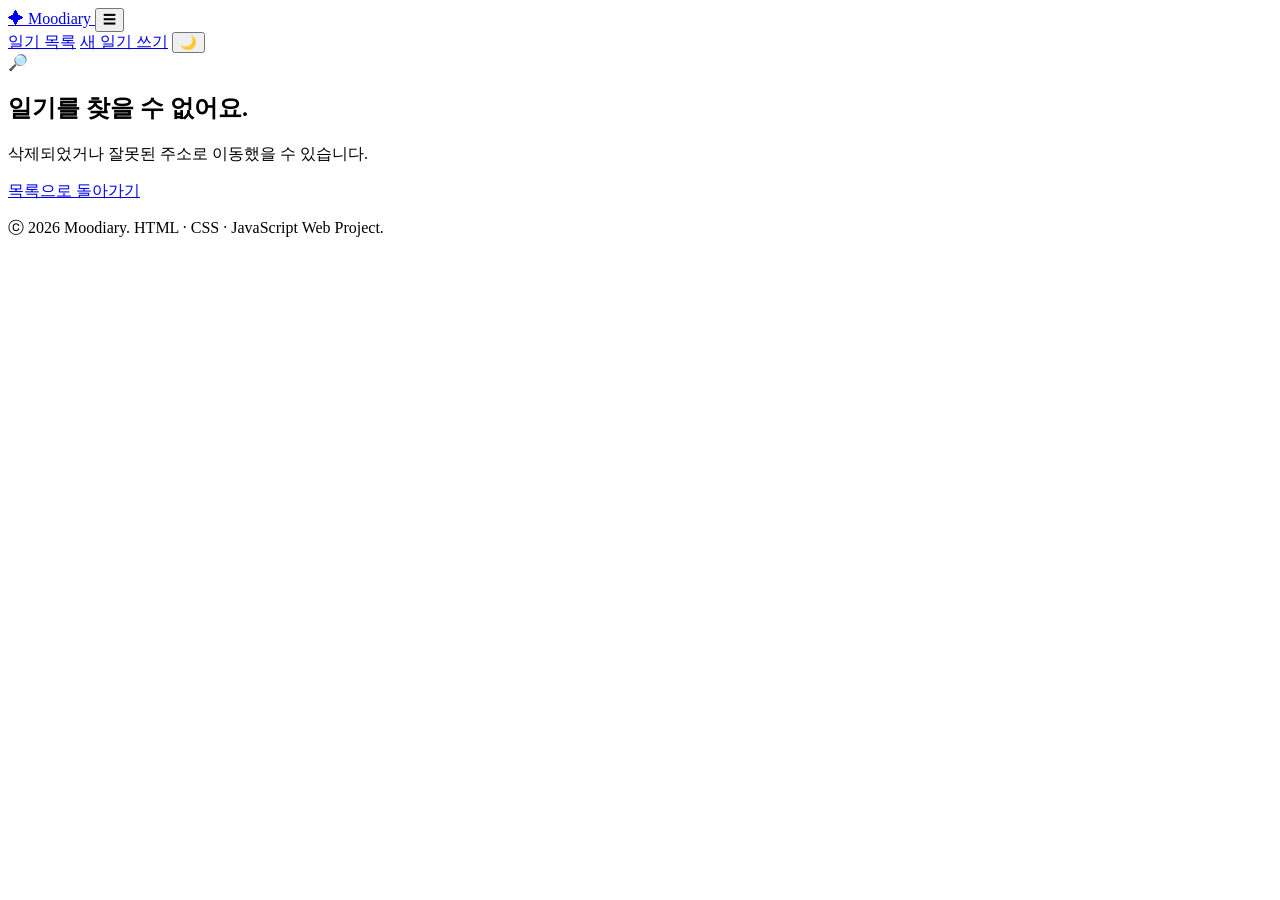
==== detail.html @ dfb2eb29 "Add files via upload" ====
<!DOCTYPE html>
<html lang="ko">
<head>
  <meta charset="UTF-8" />
  <meta name="viewport" content="width=device-width, initial-scale=1.0" />
  <title>Moodiary | 일기 상세</title>
  <link rel="stylesheet" href="./assets/css/style.css" />
</head>
<body data-page="detail">
  <header class="site-header">
    <a class="logo" href="index.html" aria-label="Moodiary 홈으로 이동">
      <span class="logo-icon">✦</span>
      <span>Moodiary</span>
    </a>

    <button class="menu-toggle" id="menuToggle" aria-label="메뉴 열기">☰</button>

    <nav class="main-nav" id="mainNav">
      <a href="index.html">일기 목록</a>
      <a href="write.html">새 일기 쓰기</a>
      <button class="theme-toggle" id="themeToggle" type="button">🌙</button>
    </nav>
  </header>

  <main class="section-wrap detail-wrap">
    <article class="detail-card" id="detailCard"></article>

    <section class="empty-state hidden" id="notFoundState">
      <div class="empty-icon">🔎</div>
      <h1>일기를 찾을 수 없어요.</h1>
      <p>삭제되었거나 잘못된 주소로 이동했을 수 있습니다.</p>
      <a class="btn primary" href="index.html">목록으로 돌아가기</a>
    </section>
  </main>

  <footer class="site-footer">
    <p>ⓒ 2026 Moodiary. HTML · CSS · JavaScript Web Project.</p>
  </footer>

  <div class="toast" id="toast" role="status" aria-live="polite"></div>

  <script src="https://code.jquery.com/jquery-3.6.0.min.js"></script>
  <script src="./assets/js/app.js"></script>
</body>
</html>
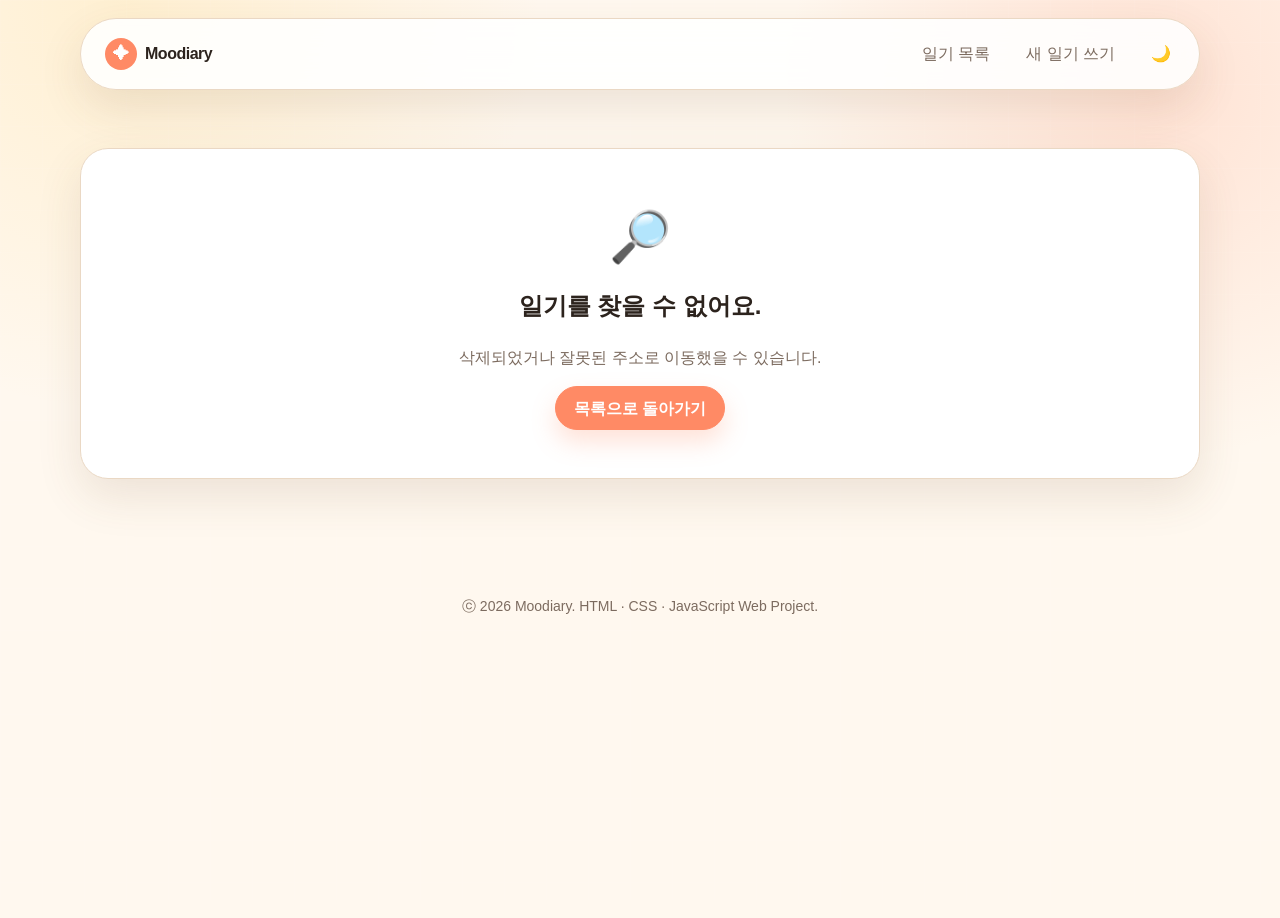
==== commit 165a364f: "Update detail.html" ====
--- a/detail.html
+++ b/detail.html
@@ -4,7 +4,7 @@
   <meta charset="UTF-8" />
   <meta name="viewport" content="width=device-width, initial-scale=1.0" />
   <title>Moodiary | 일기 상세</title>
-  <link rel="stylesheet" href="./assets/css/style.css" />
+  <link rel="stylesheet" href="./style.css">
 </head>
 <body data-page="detail">
   <header class="site-header">
@@ -40,6 +40,6 @@
   <div class="toast" id="toast" role="status" aria-live="polite"></div>
 
   <script src="https://code.jquery.com/jquery-3.6.0.min.js"></script>
-  <script src="./assets/js/app.js"></script>
+<script src="./app.js"></script>
 </body>
 </html>
--- a/style.css
+++ b/style.css
@@ -0,0 +1,771 @@
+
+
+:root {
+  --bg: #fff8ef;
+  --panel: #ffffff;
+  --panel-soft: #fff1df;
+  --text: #2c231d;
+  --muted: #7c6b5f;
+  --line: #ead8c4;
+  --primary: #ff8a65;
+  --primary-dark: #e75f3d;
+  --accent: #ffd166;
+  --shadow: 0 18px 45px rgba(103, 73, 45, 0.12);
+  --radius-lg: 28px;
+  --radius-md: 18px;
+  --radius-sm: 12px;
+}
+
+body.dark {
+  --bg: #171411;
+  --panel: #25201c;
+  --panel-soft: #302821;
+  --text: #fff8ef;
+  --muted: #c8b7a8;
+  --line: #4b3e34;
+  --primary: #ff9b78;
+  --primary-dark: #ffb099;
+  --accent: #ffd166;
+  --shadow: 0 18px 45px rgba(0, 0, 0, 0.25);
+}
+
+* {
+  box-sizing: border-box;
+}
+
+html {
+  scroll-behavior: smooth;
+}
+
+body {
+  margin: 0;
+  min-height: 100vh;
+  font-family: "Pretendard", "Apple SD Gothic Neo", "Malgun Gothic", Arial, sans-serif;
+  background:
+    radial-gradient(circle at 10% 0%, rgba(255, 209, 102, 0.22), transparent 28%),
+    radial-gradient(circle at 90% 10%, rgba(255, 138, 101, 0.2), transparent 26%),
+    var(--bg);
+  color: var(--text);
+  line-height: 1.6;
+}
+
+body::before {
+  content: "";
+  position: fixed;
+  inset: 0;
+  pointer-events: none;
+  background-image: linear-gradient(rgba(255, 255, 255, 0.18) 1px, transparent 1px),
+    linear-gradient(90deg, rgba(255, 255, 255, 0.18) 1px, transparent 1px);
+  background-size: 42px 42px;
+  opacity: 0.35;
+}
+
+button,
+input,
+select,
+textarea {
+  font: inherit;
+}
+
+a {
+  color: inherit;
+  text-decoration: none;
+}
+
+.hidden {
+  display: none !important;
+}
+
+.site-header {
+  position: sticky;
+  top: 0;
+  z-index: 20;
+  width: min(1120px, calc(100% - 32px));
+  margin: 18px auto 0;
+  padding: 12px 14px;
+  display: flex;
+  align-items: center;
+  justify-content: space-between;
+  gap: 18px;
+  background: color-mix(in srgb, var(--panel) 88%, transparent);
+  border: 1px solid var(--line);
+  border-radius: 999px;
+  box-shadow: var(--shadow);
+  backdrop-filter: blur(16px);
+}
+
+.logo {
+  display: inline-flex;
+  align-items: center;
+  gap: 8px;
+  padding: 6px 10px;
+  font-weight: 900;
+  letter-spacing: -0.03em;
+}
+
+.logo-icon {
+  display: grid;
+  place-items: center;
+  width: 32px;
+  height: 32px;
+  border-radius: 50%;
+  background: var(--primary);
+  color: #fff;
+}
+
+.main-nav {
+  display: flex;
+  align-items: center;
+  gap: 8px;
+}
+
+.main-nav a,
+.theme-toggle,
+.menu-toggle {
+  border: 0;
+  border-radius: 999px;
+  padding: 10px 14px;
+  background: transparent;
+  color: var(--muted);
+  cursor: pointer;
+  transition: 0.2s ease;
+}
+
+.main-nav a:hover,
+.theme-toggle:hover,
+.main-nav a.active {
+  color: var(--text);
+  background: var(--panel-soft);
+}
+
+.menu-toggle {
+  display: none;
+  font-size: 20px;
+}
+
+.section-wrap {
+  width: min(1120px, calc(100% - 32px));
+  margin: 0 auto;
+}
+
+.hero {
+  display: grid;
+  grid-template-columns: minmax(0, 1fr) 330px;
+  align-items: stretch;
+  gap: 24px;
+  padding: 76px 0 28px;
+}
+
+.hero-text,
+.today-card,
+.form-panel,
+.preview-panel,
+.detail-card,
+.empty-state,
+.toolbar,
+.stat-card {
+  position: relative;
+  background: var(--panel);
+  border: 1px solid var(--line);
+  border-radius: var(--radius-lg);
+  box-shadow: var(--shadow);
+}
+
+.hero-text {
+  padding: clamp(28px, 5vw, 56px);
+  overflow: hidden;
+}
+
+.hero-text::after {
+  content: "☁️";
+  position: absolute;
+  right: 42px;
+  bottom: 28px;
+  font-size: 96px;
+  opacity: 0.16;
+}
+
+.eyebrow {
+  margin: 0 0 8px;
+  color: var(--primary-dark);
+  font-weight: 800;
+  font-size: 13px;
+  letter-spacing: 0.1em;
+  text-transform: uppercase;
+}
+
+h1,
+h2,
+h3,
+p {
+  margin-top: 0;
+}
+
+.hero h1,
+.form-panel h1,
+.detail-card h1 {
+  margin-bottom: 16px;
+  font-size: clamp(32px, 6vw, 58px);
+  line-height: 1.08;
+  letter-spacing: -0.065em;
+}
+
+.hero-desc,
+.page-desc {
+  max-width: 650px;
+  color: var(--muted);
+}
+
+.hero-actions,
+.form-actions,
+.detail-actions {
+  display: flex;
+  flex-wrap: wrap;
+  gap: 10px;
+  margin-top: 24px;
+}
+
+.btn {
+  display: inline-flex;
+  align-items: center;
+  justify-content: center;
+  min-height: 44px;
+  padding: 0 18px;
+  border: 1px solid var(--line);
+  border-radius: 999px;
+  font-weight: 800;
+  cursor: pointer;
+  transition: transform 0.2s ease, box-shadow 0.2s ease, background 0.2s ease;
+}
+
+.btn:hover {
+  transform: translateY(-2px);
+}
+
+.btn.primary {
+  border-color: var(--primary);
+  background: var(--primary);
+  color: #fff;
+  box-shadow: 0 12px 24px rgba(255, 138, 101, 0.25);
+}
+
+.btn.ghost {
+  background: var(--panel-soft);
+  color: var(--text);
+}
+
+.btn.light {
+  background: var(--panel);
+  color: var(--muted);
+}
+
+.btn.danger {
+  border-color: #ff6b6b;
+  background: #ff6b6b;
+  color: #fff;
+}
+
+.today-card {
+  min-height: 260px;
+  padding: 30px;
+  display: flex;
+  flex-direction: column;
+  justify-content: center;
+  overflow: hidden;
+  background: linear-gradient(135deg, var(--primary), #ffd166);
+  color: #fff;
+}
+
+.today-card::after {
+  content: "✦";
+  position: absolute;
+  right: -6px;
+  top: -24px;
+  font-size: 150px;
+  opacity: 0.18;
+}
+
+.today-label {
+  font-weight: 900;
+  font-size: 13px;
+  letter-spacing: 0.12em;
+}
+
+.today-card strong {
+  display: block;
+  margin: 8px 0 10px;
+  font-size: 36px;
+  line-height: 1.15;
+}
+
+.today-card p {
+  margin-bottom: 0;
+}
+
+.stats-grid {
+  display: grid;
+  grid-template-columns: repeat(3, minmax(0, 1fr));
+  gap: 14px;
+  margin-top: 10px;
+}
+
+.stat-card {
+  padding: 22px;
+}
+
+.stat-card span {
+  color: var(--muted);
+  font-weight: 700;
+}
+
+.stat-card strong {
+  display: block;
+  margin-top: 8px;
+  font-size: 32px;
+  letter-spacing: -0.04em;
+}
+
+.toolbar {
+  margin-top: 18px;
+  padding: 18px;
+  display: grid;
+  grid-template-columns: 280px 1fr;
+  gap: 16px;
+  align-items: center;
+}
+
+.search-box label,
+.field label,
+legend {
+  display: block;
+  margin-bottom: 8px;
+  font-weight: 900;
+  letter-spacing: -0.03em;
+}
+
+input,
+select,
+textarea {
+  width: 100%;
+  border: 1px solid var(--line);
+  border-radius: var(--radius-sm);
+  padding: 12px 14px;
+  background: var(--panel-soft);
+  color: var(--text);
+  outline: none;
+  transition: border 0.2s ease, box-shadow 0.2s ease;
+}
+
+input:focus,
+select:focus,
+textarea:focus {
+  border-color: var(--primary);
+  box-shadow: 0 0 0 4px rgba(255, 138, 101, 0.18);
+}
+
+.filter-buttons {
+  display: flex;
+  flex-wrap: wrap;
+  gap: 8px;
+  justify-content: flex-end;
+}
+
+.filter-btn {
+  border: 1px solid var(--line);
+  border-radius: 999px;
+  padding: 10px 12px;
+  background: var(--panel-soft);
+  color: var(--muted);
+  cursor: pointer;
+}
+
+.filter-btn.active,
+.filter-btn:hover {
+  border-color: var(--primary);
+  background: var(--primary);
+  color: #fff;
+}
+
+.section-title-row {
+  display: flex;
+  align-items: flex-end;
+  justify-content: space-between;
+  gap: 20px;
+  margin: 44px 0 16px;
+}
+
+.section-title-row h2 {
+  margin: 0;
+  font-size: 34px;
+  letter-spacing: -0.05em;
+}
+
+.text-button {
+  border: 0;
+  background: transparent;
+  color: var(--muted);
+  cursor: pointer;
+  text-decoration: underline;
+  text-underline-offset: 4px;
+}
+
+.diary-grid {
+  display: grid;
+  grid-template-columns: repeat(3, minmax(0, 1fr));
+  gap: 18px;
+  margin-bottom: 48px;
+}
+
+.diary-card {
+  position: relative;
+  min-height: 248px;
+  padding: 22px;
+  overflow: hidden;
+  background: var(--panel);
+  border: 1px solid var(--line);
+  border-radius: var(--radius-md);
+  box-shadow: var(--shadow);
+  transition: transform 0.2s ease, border 0.2s ease;
+}
+
+.diary-card:hover {
+  transform: translateY(-4px);
+  border-color: var(--primary);
+}
+
+.diary-card::before {
+  content: "";
+  position: absolute;
+  inset: 0 0 auto 0;
+  height: 7px;
+  background: var(--mood-color, var(--primary));
+}
+
+.mood-happy { --mood-color: #ffb703; }
+.mood-calm { --mood-color: #80b918; }
+.mood-tired { --mood-color: #9d8df1; }
+.mood-sad { --mood-color: #74c0fc; }
+.mood-angry { --mood-color: #ff6b6b; }
+
+.card-top,
+.card-meta,
+.label-row {
+  display: flex;
+  align-items: center;
+  justify-content: space-between;
+  gap: 10px;
+}
+
+.mood-badge,
+.date-text,
+.card-meta span,
+.tag {
+  display: inline-flex;
+  align-items: center;
+  min-height: 28px;
+  padding: 4px 9px;
+  border-radius: 999px;
+  background: var(--panel-soft);
+  color: var(--muted);
+  font-size: 13px;
+  font-weight: 800;
+}
+
+.diary-card h3 {
+  margin: 18px 0 10px;
+  font-size: 22px;
+  letter-spacing: -0.04em;
+  white-space: nowrap;
+  overflow: hidden;
+  text-overflow: ellipsis;
+}
+
+.diary-card p {
+  display: -webkit-box;
+  min-height: 76px;
+  margin-bottom: 16px;
+  color: var(--muted);
+  overflow: hidden;
+  -webkit-line-clamp: 3;
+  -webkit-box-orient: vertical;
+}
+
+.card-meta {
+  margin-top: 12px;
+  justify-content: flex-start;
+  flex-wrap: wrap;
+}
+
+.tag-list {
+  display: flex;
+  flex-wrap: wrap;
+  gap: 6px;
+  margin-top: 14px;
+}
+
+.empty-state {
+  padding: 48px 24px;
+  text-align: center;
+  margin-bottom: 48px;
+}
+
+.empty-icon {
+  font-size: 50px;
+  margin-bottom: 10px;
+}
+
+.empty-state p {
+  color: var(--muted);
+}
+
+.write-layout {
+  display: grid;
+  grid-template-columns: minmax(0, 1fr) 360px;
+  gap: 24px;
+  padding-top: 58px;
+  padding-bottom: 40px;
+}
+
+.form-panel,
+.preview-panel {
+  padding: clamp(22px, 4vw, 38px);
+}
+
+.form-row.two-col {
+  display: grid;
+  grid-template-columns: repeat(2, minmax(0, 1fr));
+  gap: 14px;
+}
+
+.field,
+.mood-field {
+  margin-top: 18px;
+}
+
+.field small,
+.label-row small {
+  color: var(--muted);
+}
+
+.mood-field {
+  padding: 0;
+  border: 0;
+}
+
+.mood-options {
+  display: grid;
+  grid-template-columns: repeat(5, minmax(0, 1fr));
+  gap: 8px;
+}
+
+.mood-options input {
+  position: absolute;
+  opacity: 0;
+  pointer-events: none;
+}
+
+.mood-options span {
+  display: grid;
+  place-items: center;
+  min-height: 46px;
+  border: 1px solid var(--line);
+  border-radius: var(--radius-sm);
+  background: var(--panel-soft);
+  color: var(--muted);
+  font-weight: 800;
+  cursor: pointer;
+  transition: 0.2s ease;
+}
+
+.mood-options input:checked + span {
+  border-color: var(--primary);
+  background: var(--primary);
+  color: #fff;
+}
+
+textarea {
+  min-height: 210px;
+  resize: vertical;
+}
+
+.preview-panel {
+  position: sticky;
+  top: 108px;
+  align-self: start;
+}
+
+.preview-card {
+  margin-top: 16px;
+  box-shadow: none;
+}
+
+.detail-wrap {
+  padding-top: 58px;
+  padding-bottom: 48px;
+}
+
+.detail-card {
+  padding: clamp(24px, 5vw, 56px);
+}
+
+.detail-card .detail-head {
+  display: flex;
+  justify-content: space-between;
+  align-items: flex-start;
+  gap: 16px;
+  margin-bottom: 20px;
+}
+
+.detail-card .detail-content {
+  margin: 28px 0;
+  padding: 26px;
+  border-radius: var(--radius-md);
+  background: var(--panel-soft);
+  white-space: pre-wrap;
+  color: var(--text);
+}
+
+.detail-info {
+  display: flex;
+  flex-wrap: wrap;
+  gap: 8px;
+}
+
+.toast {
+  position: fixed;
+  left: 50%;
+  bottom: 28px;
+  z-index: 100;
+  transform: translate(-50%, 20px);
+  min-width: 220px;
+  padding: 13px 18px;
+  border-radius: 999px;
+  background: #2c231d;
+  color: #fff;
+  text-align: center;
+  box-shadow: var(--shadow);
+  opacity: 0;
+  pointer-events: none;
+  transition: 0.25s ease;
+}
+
+.toast.show {
+  opacity: 1;
+  transform: translate(-50%, 0);
+}
+
+.site-footer {
+  width: min(1120px, calc(100% - 32px));
+  margin: 20px auto 40px;
+  color: var(--muted);
+  text-align: center;
+  font-size: 14px;
+}
+
+@media screen and (max-width: 960px) {
+  .hero,
+  .write-layout {
+    grid-template-columns: 1fr;
+  }
+
+  .preview-panel {
+    position: static;
+  }
+
+  .diary-grid {
+    grid-template-columns: repeat(2, minmax(0, 1fr));
+  }
+
+  .toolbar {
+    grid-template-columns: 1fr;
+  }
+
+  .filter-buttons {
+    justify-content: flex-start;
+  }
+}
+
+@media screen and (max-width: 767px) {
+  .site-header {
+    flex-wrap: wrap;
+    border-radius: 24px;
+  }
+
+  .menu-toggle {
+    display: inline-flex;
+  }
+
+  .main-nav {
+    display: none;
+    width: 100%;
+    flex-direction: column;
+    align-items: stretch;
+    padding: 8px 0 4px;
+  }
+
+  .main-nav.open {
+    display: flex;
+  }
+
+  .main-nav a,
+  .theme-toggle {
+    text-align: center;
+    background: var(--panel-soft);
+  }
+
+  .hero {
+    padding-top: 32px;
+  }
+
+  .hero h1,
+  .form-panel h1,
+  .detail-card h1 {
+    font-size: 34px;
+  }
+
+  .stats-grid,
+  .diary-grid,
+  .form-row.two-col,
+  .mood-options {
+    grid-template-columns: 1fr;
+  }
+
+  .today-card {
+    min-height: 200px;
+  }
+
+  .section-title-row,
+  .detail-card .detail-head {
+    align-items: flex-start;
+    flex-direction: column;
+  }
+
+  .form-actions,
+  .detail-actions,
+  .hero-actions {
+    flex-direction: column;
+  }
+
+  .btn {
+    width: 100%;
+  }
+}
+
+@media print {
+  .site-header,
+  .site-footer,
+  .detail-actions,
+  .toast {
+    display: none;
+  }
+
+  body {
+    background: #fff;
+    color: #000;
+  }
+
+  .detail-card {
+    box-shadow: none;
+    border: 0;
+  }
+}
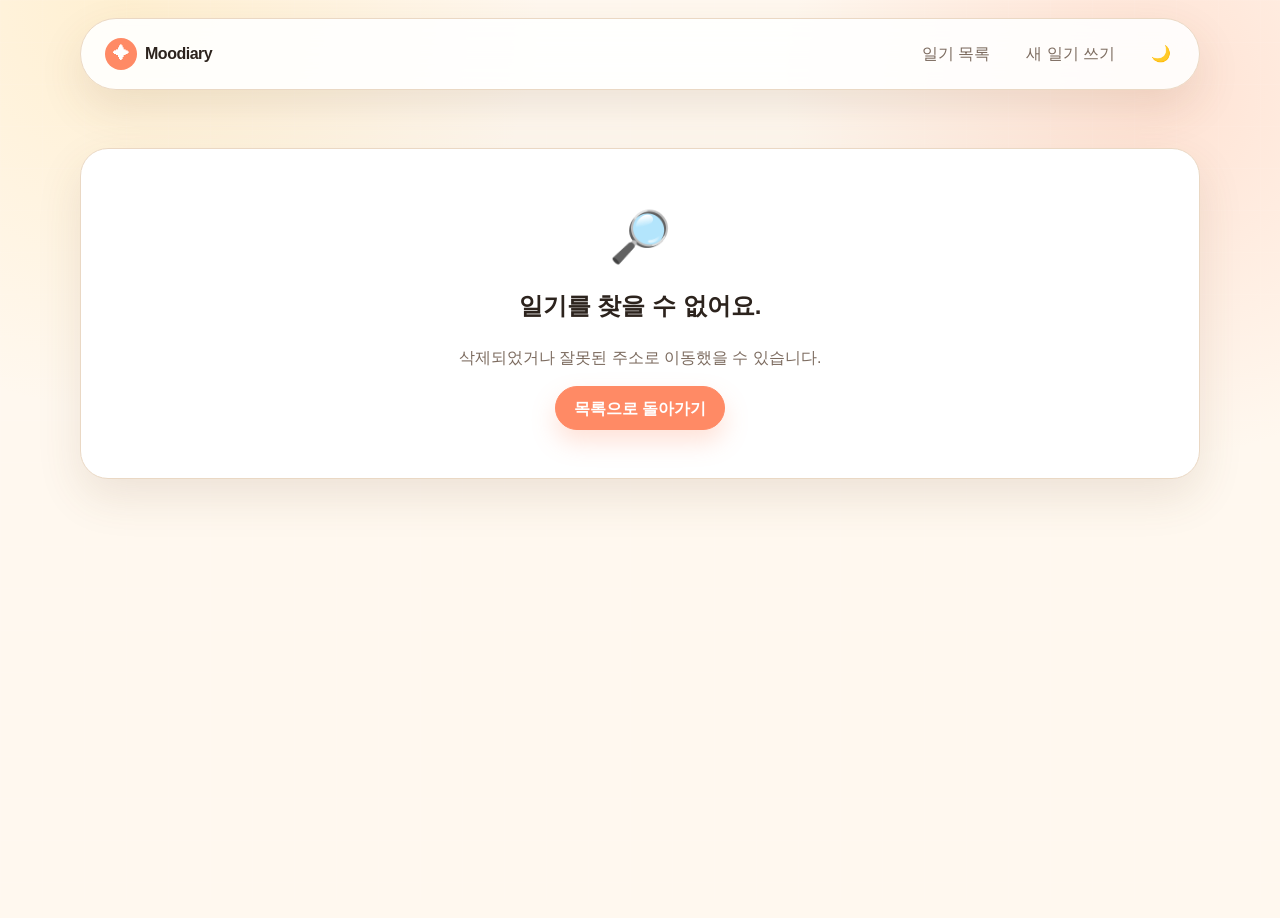
==== commit d6d10e7f: "Update detail.html" ====
--- a/detail.html
+++ b/detail.html
@@ -33,9 +33,6 @@
     </section>
   </main>
 
-  <footer class="site-footer">
-    <p>ⓒ 2026 Moodiary. HTML · CSS · JavaScript Web Project.</p>
-  </footer>
 
   <div class="toast" id="toast" role="status" aria-live="polite"></div>
 
